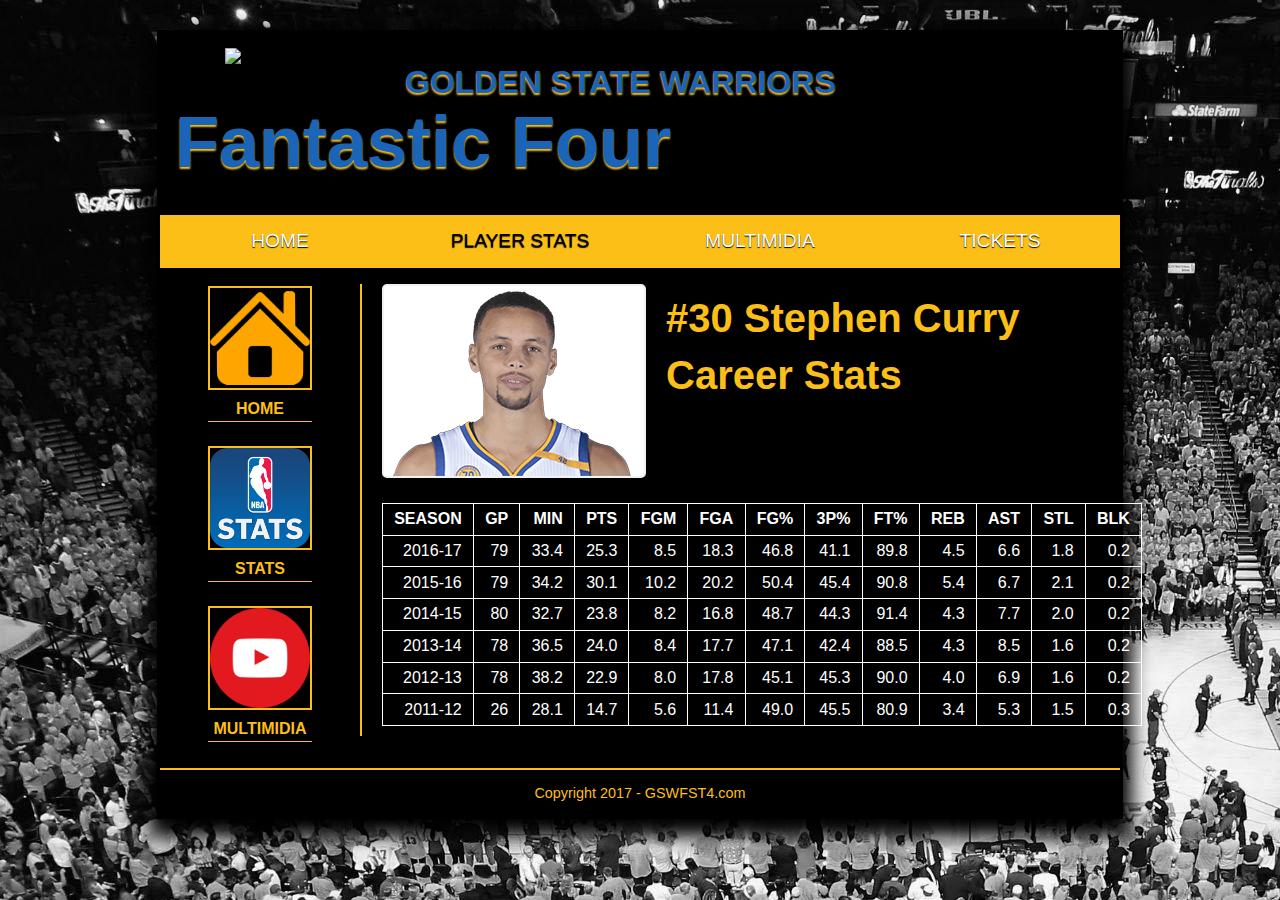
==== page/table.html @ 0df0d7a6 "HTML5 and CSS3" ====
<!DOCTYPE html>

<html lang="en">
<head>
	<meta charset="utf-8" />
	<title>Warriors Fantastic 4</title>
	<link rel="icon" type="image/ico" href="images/favicon.ico">
	<link rel="stylesheet" href="styles/normalize.css">
	<link rel="stylesheet" href="styles/table.css">
</head>

<body>

  <header>
  	<img src="images/GSW.png" alt="GSW LOGO" width="120">
    <h1>Golden State Warriors</h1>
	<h3>Fantastic Four</h3>
  </header>

  <main>
  <nav id="nav_menu">
     		<ul>
     			<li><a href="../index.html">Home</a></li>
     			<li class="lastitem"><a class="current">Player Stats</a>
     			    <ul>
				     	<li><a>Curry</a>
				     	<ul>
				       		<li><a href="table.html" class="link">2016-17</a></li>
					        <li><a href="#">2015-16</a></li>
					        <li><a href="#">2014-15</a></li>
					        <li><a href="#">2013-14</a></li>
					        <li><a href="#">2012-13</a></li>
	              		</ul>
                    	</li>
				     	<li><a href="#">Durant</a></li>
				     	<li><a href="#">Green</a></li>
				     	<li><a href="#">Thompson</a></li>
					</ul>
				<li><a>MULTIMIDIA</a>
     			    <ul>
				     	<li><a href="video.html" class="link">HIGHLIGHTS VIDEO</a></li>
					</ul>
				<li><a href="#">Tickets</a></li>
			</ul>
  </nav>

	<aside>
	<nav id="nav_aside">
   		<ul>
   		<figure>
   			<li><a href="../index.html"><img src="images/home.png" alt="HOME" width="100">
   			        <figcaption>HOME</figcaption></a></p></li>
   			<li><a href="table.html"><img src="images/stats.png" alt="stats" width="100">
   			        <figcaption>STATS</figcaption></a></p></li>
   			<li><a href="video.html"><img src="images/multimidea.ico" alt="multimidea" width="100">
   			        <figcaption>MULTIMIDIA</figcaption></a></p></li>
		</figure>
		</ul>
	</nav>
	</aside>

	<section>
	  <img src="images/currybio.png" alt="CurryBio">
	  <h2>#30 Stephen Curry</h2>
	  <h2>Career Stats</h2>
	<table>
	    <tr>
	        <th>SEASON</th>
	        <th>GP</th>
	        <th>MIN</th>
	        <th>PTS</th>
	        <th>FGM</th>
	        <th>FGA</th>
	        <th>FG%</th>
	        <th>3P%</th>
	        <th>FT%</th>
	        <th>REB</th>
	        <th>AST</th>
	        <th>STL</th>
	        <th>BLK</th>
	    </tr>
	    <tr>
	        <td>2016-17</td>
	        <td>79</td>
	        <td>33.4</td>
	        <td>25.3</td>
	        <td>8.5</td>
		    <td>18.3</td>
	        <td>46.8</td>
	        <td>41.1</td>
	        <td>89.8</td>
	        <td>4.5</td>
	        <td>6.6</td>
	        <td>1.8</td>
	        <td>0.2</td>
	    </tr>
	    <tr>
	        <td>2015-16</td>
			<td>79</td>
			<td>34.2</td>
			<td>30.1</td>
			<td>10.2</td>
			<td>20.2</td>
			<td>50.4</td>
			<td>45.4</td>
			<td>90.8</td>
			<td>5.4</td>
			<td>6.7</td>
			<td>2.1</td>
			<td>0.2</td>
	    </tr>
	    <tr>
	        <td>2014-15</td>
	        <td>80</td>
	        <td>32.7</td>
	        <td>23.8</td>
	        <td>8.2</td>
	        <td>16.8</td>
	        <td>48.7</td>
	        <td>44.3</td>
	        <td>91.4</td>
	        <td>4.3</td>
	        <td>7.7</td>
	        <td>2.0</td>
	        <td>0.2</td>
	    </tr>
	    <tr>
	        <td>2013-14</td>
	        <td>78</td>
	        <td>36.5</td>
	        <td>24.0</td>
	        <td>8.4</td>
	        <td>17.7</td>
	        <td>47.1</td>
	        <td>42.4</td>
	        <td>88.5</td>
	        <td>4.3</td>
	        <td>8.5</td>
	        <td>1.6</td>
	        <td>0.2</td>
	    </tr>
	    <tr>
	        <td>2012-13</td>
	        <td>78</td>
	        <td>38.2</td>
	        <td>22.9</td>
	        <td>8.0</td>
	        <td>17.8</td>
	        <td>45.1</td>
	        <td>45.3</td>
	        <td>90.0</td>
	        <td>4.0</td>
	        <td>6.9</td>
	        <td>1.6</td>
	        <td>0.2</td>
	    </tr>
	    <tr>
	        <td>2011-12</td>
	        <td>26</td>
	        <td>28.1</td>
	        <td>14.7</td>
	        <td>5.6</td>
	        <td>11.4</td>
	        <td>49.0</td>
	        <td>45.5</td>
	        <td>80.9</td>
	        <td>3.4</td>
	        <td>5.3</td>
	        <td>1.5</td>
	        <td>0.3</td>
	    </tr>
	</table>

	</section>

  </main>

  <footer>
	<p>Copyright 2017 - GSWFST4.com</p>
  </footer>
</body>
</html>
---- page/styles/table.css ----
html {
	background-image: url("../images/oraclearenaG.jpg");	
}
*{
margin: 0;
Padding: 0;
}
body  {
	font-family:"Myriad Pro","Helvetica Neue",Helvetica,Arial,Sans-Serif;
	width: 960px;	
	margin: 0 auto; 
	margin-top: 30px;
	padding: 0;
	background-color: black;
	border: 3px solid black;
	box-shadow: 0 9px 18px 9px;
}
h1, h2, h3, p {
	margin: 0;
	padding: 0;
}
a {
    font-weight: bold;
    color: orange;
}
a:link, a:visited { 
    color: orange; 
}
a:hover, a:focus { 
    color: green;
}

/* Header */
header { 
    height: 150px;
    padding: 15px;
    border-bottom: 2px solid black;
} 
header img { 
	float: left; 
	padding-left: 50px;
	padding-right: 60px;  
} 

header h1{
	/* The logo text */
	color: #1a65b8;
	font-size:2em;
	padding:.5em .5em 0 0;
	text-shadow:0 2px 2px #fcbf17;
	text-transform:uppercase;
}

header h3{
	/* The slogan text */
	font-size:4.5em;
	color: #1a65b8;
	font-weight:bold;
	text-shadow:0 2px 2px #fcbf17;
}



/* Nav  */
#nav_menu ul {
    list-style: none;        
    position: relative; 
    }    
#nav_menu ul li{ float: left;
	font-size:1.2em;
	font-weight:bold;
	text-shadow:0 1px 1px black;
	text-transform:uppercase;
}   
    
#nav_menu ul ul {
    float: left;
    display: none;      
    font-size:.8em;
    position: absolute;
    top: 100%;                
}   
#nav_menu ul li a {
    text-align: center;
    display: block;
    width: 240px;
    padding: .8em 0;
    text-decoration: none;
    background:#fcbf17;
    color: white;
    font-weight: normal;}
    
#nav_menu ul ul li ul {
	position: absolute;
	left: 100%; 
	top: 0;
}
#nav_menu ul li a.current { color: black; }           
#nav_menu ul ul li { float: none; }
#nav_menu ul ul li a.link { color: #1a65b8; }  
#nav_menu ul li:hover > ul {
    display: block; }
#nav_menu > ul::after {
    content: "";
    display: block;
    clear: both; }
#nav_menu ul li a:hover, #nav_menu ul li a:focus {
     background-color: #1a65b8; }



/* Sidebar */
#nav_aside ul { 
    list-style-type: none;
    margin-left: 2.5em;
}

#nav_aside ul li { 
    margin-bottom: .5em;
 }
    
#nav_aside ul li a {
    display: block;
    padding: .5em 0 .5em .5em;
    text-decoration: none;
    font-weight: bold;
    color: black; }


aside {
	float: left; 
	width: 200px;
	padding: 10px 0;
}
aside ul {
        list-style-type: none;
	line-height: 1.5;
}
aside img{
	border: 2px solid #fcbf17;}
	
aside figure {
    float: left;
}
aside figcaption {
    display: block;
    color: #fcbf17;
    text-align: center;
    font-weight: bold;
    border-bottom: 1px solid #fcbf17; }

 
/* Section */
section {
	width: 680px;
	float: left;
	padding: 0px 40px 10px 20px;	
	border-left: 2px solid #fcbf17;
	margin-top: 1em;
        margin-bottom: .5em;
}

section h2 {
	font-size: 250%;
	color: #fcbf17;
	margin-top: .3em;
}

table {
    border: 1px solid white;
    border-collapse: collapse; }
th, td {
    color: white;
    border: 1px solid white;
    padding: .4em .7em;
    text-align: right; }

section img { float: left;
	border:2px solid #f2f2f2;
	border-radius:5px;
	width:260px;
	background-color: white;
	margin-right: 20px;
	margin-bottom: 25px;
	}

/* Footer */
footer { 
	clear: both;
	border-top: 2px solid #fcbf17;
	padding: 15px;
} 
footer p {
	color:#fcbf17;
	font-size: 90%;
	text-align: center;
}
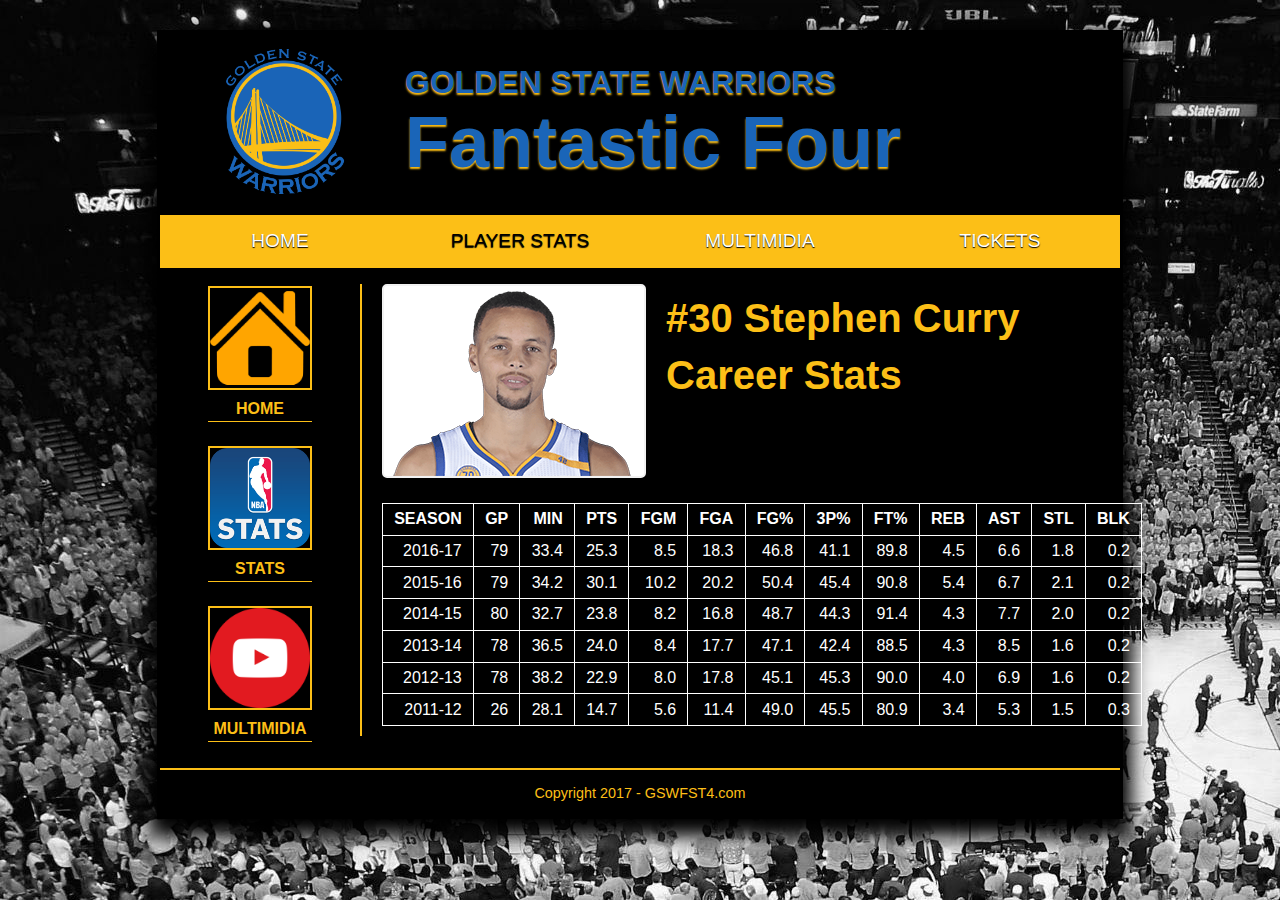
==== commit 9ddb6b9a: "Update image link" ====
--- a/page/table.html
+++ b/page/table.html
@@ -12,7 +12,7 @@
 <body>
 
   <header>
-  	<img src="images/GSW.png" alt="GSW LOGO" width="120">
+  	<img src="images/gsw.png" alt="GSW LOGO" width="120">
     <h1>Golden State Warriors</h1>
 	<h3>Fantastic Four</h3>
   </header>
@@ -179,4 +179,4 @@
 	<p>Copyright 2017 - GSWFST4.com</p>
   </footer>
 </body>
-</html>+</html>
